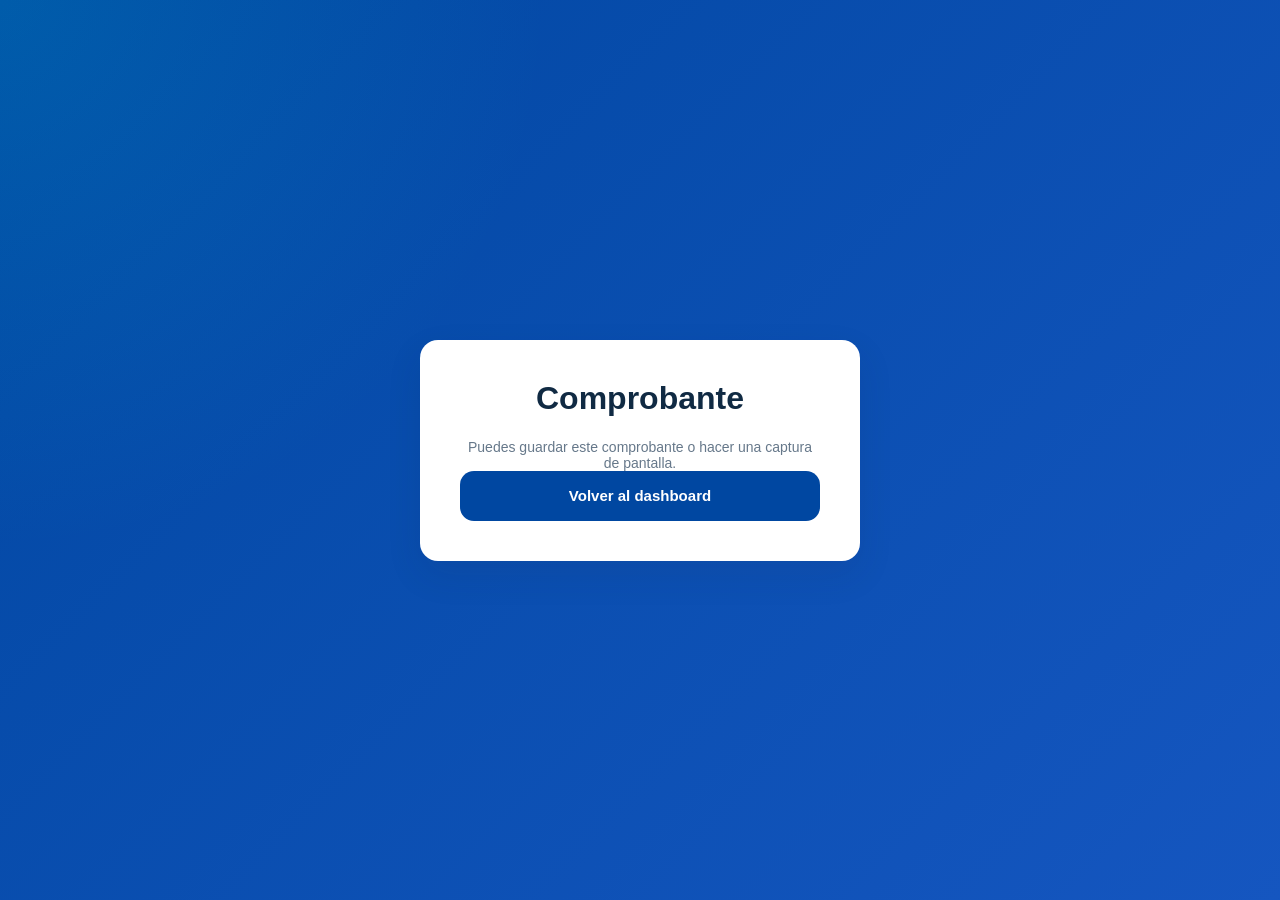
==== comprobante.html @ f4be0f8c "Corrige operaciones, sesión, comprobantes y detalle de movimientos" ====
<!doctype html><html lang="es"><head><meta charset="UTF-8"><meta name="viewport" content="width=device-width,initial-scale=1"><title>Comprobante</title><link rel="stylesheet" href="css/variables.css"><link rel="stylesheet" href="css/global.css"></head><body><main class="auth-page"><section class="auth-card"><h1 class="title">Comprobante</h1><div id="receiptBox"></div><p class="small">Puedes guardar este comprobante o hacer una captura de pantalla.</p><a href="dashboard.html" class="btn btn-primary">Volver al dashboard</a></section></main><script src="js/storage.js"></script><script>const data=JSON.parse(localStorage.getItem('banca360LastReceipt')||'null');const box=document.querySelector('#receiptBox');if(data){box.innerHTML=`<p><strong>${data.title}</strong></p><p>ID: ${data.tx.id}</p><p>Fecha: ${data.tx.date}</p><p>Descripción: ${data.tx.description}</p><p>Monto: Bs. ${data.tx.amount.toFixed(2)}</p>`;} </script></body></html>
---- css/variables.css ----
:root {
  --primary: #0047a1;
  --primary-2: #1556c0;
  --cyan: #00bcd4;
  --success: #26a69a;
  --danger: #e53935;
  --warning: #f9a825;
  --bg: #f5f7fa;
  --surface: #ffffff;
  --surface-2: #eef3f8;
  --text: #102a43;
  --muted: #66788a;
  --border: #d9e2ec;
  --shadow: 0 14px 35px rgba(16, 42, 67, 0.1);
  --radius: 18px;
}
body.dark {
  --primary: #0a2e5c;
  --primary-2: #173a84;
  --cyan: #00bcd4;
  --success: #26a69a;
  --danger: #ff5a5f;
  --warning: #ffd166;
  --bg: #0f172a;
  --surface: #121c2f;
  --surface-2: #1d293d;
  --text: #f8fafc;
  --muted: #aab7c4;
  --border: #26384f;
  --shadow: 0 18px 40px rgba(0, 0, 0, 0.28);
}
---- css/global.css ----
@import url("variables.css");

* {
  margin: 0;
  padding: 0;
  box-sizing: border-box;
}

html {
  font-size: 16px;
}

body {
  min-height: 100vh;
  font-family: "Poppins", sans-serif;
  background: var(--bg);
  color: var(--text);
}

a {
  text-decoration: none;
}

button,
input {
  font-family: inherit;
}
button {
  border: none;
  cursor: pointer;
}

img {
  max-width: 100%;
  display: block;
}

.auth-page {
  min-height: 100vh;
  padding: 32px;
  display: flex;
  justify-content: center;
  align-items: center;
  background:
    radial-gradient(
      circle at top left,
      rgba(0, 188, 212, 0.18),
      transparent 35%
    ),
    linear-gradient(135deg, var(--primary), var(--primary-2));
}

.auth-card {
  width: 100%;
  max-width: 440px;
  padding: 40px;
  border-radius: var(--radius);
  background: var(--surface);
  box-shadow: var(--shadow);
}

.auth-logo {
  display: flex;
  justify-content: center;
  margin-bottom: 24px;
}
.auth-logo img {
  width: 180px;
}

.title {
  font-size: 32px;
  font-weight: 800;
  text-align: center;
  margin-bottom: 8px;
}

.subtitle {
  color: var(--muted);
  text-align: center;
  margin-bottom: 32px;
}
.form-group {
  margin-bottom: 18px;
}

.form-group label {
  display: block;
  font-size: 14px;
  font-weight: 600;
  margin-bottom: 8px;
}

.input-wrap {
  height: 52px;
  padding: 0 16px;
  border: 1px solid var(--border);
  border-radius: 14px;
  background: var(--surface-2);
  display: flex;
  align-items: center;
  gap: 12px;
}

.input-wrap i {
  color: var(--muted);
}

.input-wrap input {
  width: 100%;
  border: none;
  outline: none;
  background: transparent;
  color: var(--text);
  font-size: 15px;
}

.input-wrap input::placeholder {
  color: var(--muted);
}

.input-wrap:focus-within {
  border-color: var(--cyan);
  box-shadow: 0 0 0 4px rgba(0, 188, 212, 0.15);
}
.btn {
  min-height: 50px;
  padding: 0 20px;
  border-radius: 14px;
  font-size: 15px;
  font-weight: 700;
  transition: 0.2s ease;
}

.btn-primary {
  width: 100%;
  color: white;
  background: var(--primary);
}

.btn-primary:hover {
  transform: translateY(-2px);
  box-shadow: 0 12px 22px rgba(0, 71, 161, 0.25);
}

.theme-toggle {
  background: var(--surface-2);
  color: var(--text);
}

.small {
  margin-top: 22px;
  font-size: 14px;
  text-align: center;
  color: var(--muted);
}

.link {
  color: var(--primary);
  font-weight: 700;
}

.error {
  min-height: 20px;
  margin-bottom: 12px;
  font-size: 14px;
  color: var(--danger);
}

@media (max-width: 480px) {
  .auth-page {
    padding: 20px;
    align-items: flex-start;
  }

  .auth-card {
    padding: 28px 22px;
    margin-top: 32px;
  }

  .title {
    font-size: 26px;
  }

  .auth-logo img {
    width: 150px;
  }
}
.auth-card-register {
  max-width: 520px;
}

.password-info {
  margin-bottom: 16px;
  font-size: 13px;
  color: var(--muted);
}

.password-eye {
  cursor: pointer;
  transition: 0.2s ease;
}

.password-eye:hover {
  color: var(--primary);
}

@media (max-width: 480px) {
  .auth-card-register {
    padding: 28px 20px;
  }
}

select {
  width: 100%;
  border: none;
  outline: none;
  background: transparent;
  color: var(--text);
  font-family: inherit;
  font-size: 15px;
  cursor: pointer;
}

select option {
  color: #102a43;
}

/* estilos para el landingpage */
.landing-header {
  width: 100%;
  background: var(--surface);
  border-bottom: 1px solid var(--border);
  position: sticky;
  top: 0;
  z-index: 20;
}

.navbar {
  width: min(1180px, calc(100% - 40px));
  min-height: 82px;
  margin: 0 auto;
  display: flex;
  align-items: center;
  justify-content: space-between;
  gap: 24px;
}

.navbar-logo img {
  width: 155px;
}

.navbar-links {
  display: flex;
  align-items: center;
  gap: 28px;
}

.navbar-links a {
  color: var(--muted);
  font-size: 14px;
  font-weight: 600;
}

.navbar-links a:hover {
  color: var(--primary);
}

.navbar-actions {
  display: flex;
  align-items: center;
  gap: 12px;
}

.btn-secondary {
  background: var(--surface-2);
  color: var(--text);
  border: 1px solid var(--border);
}

.btn-nav {
  width: auto;
  min-height: 46px;
  display: inline-flex;
  align-items: center;
}

.hero {
  width: min(1180px, calc(100% - 40px));
  min-height: calc(100vh - 82px);
  margin: 0 auto;
  display: flex;
  align-items: center;
  gap: 56px;
}

.hero-content {
  flex: 1;
}

.badge {
  width: fit-content;
  margin-bottom: 20px;
  padding: 10px 14px;
  border-radius: 999px;
  background: rgba(0, 188, 212, 0.12);
  color: var(--primary);
  font-size: 14px;
  font-weight: 700;
  display: flex;
  align-items: center;
  gap: 8px;
}

.hero h1 {
  max-width: 660px;
  font-size: clamp(42px, 6vw, 72px);
  line-height: 1;
  font-weight: 900;
  letter-spacing: -2px;
  margin-bottom: 24px;
}

.hero-content > p {
  max-width: 620px;
  color: var(--muted);
  font-size: 17px;
  line-height: 1.8;
}

.hero-actions {
  margin-top: 34px;
  display: flex;
  align-items: center;
  gap: 14px;
}

.hero-actions .btn {
  width: auto;
  display: inline-flex;
  align-items: center;
  justify-content: center;
}

.hero-card {
  flex: 0.85;
  padding: 28px;
  border-radius: 28px;
  background: var(--surface);
  box-shadow: var(--shadow);
}

.bank-card-preview {
  min-height: 230px;
  padding: 28px;
  border-radius: 26px;
  background: linear-gradient(135deg, var(--primary), var(--cyan));
  color: #fff;
  display: flex;
  justify-content: space-between;
  align-items: flex-start;
}

.bank-card-preview p {
  opacity: 0.85;
  margin-bottom: 14px;
}

.bank-card-preview h2 {
  font-size: 32px;
}

.quick-actions {
  margin-top: 20px;
  display: flex;
  gap: 14px;
}

.quick-actions div {
  flex: 1;
  padding: 18px 12px;
  border-radius: 18px;
  background: var(--surface-2);
  color: var(--text);
  text-align: center;
}

.quick-actions i {
  display: block;
  margin-bottom: 8px;
  color: var(--primary);
  font-size: 22px;
}

.quick-actions span {
  font-size: 13px;
  font-weight: 700;
}

.landing-section {
  width: min(1180px, calc(100% - 40px));
  margin: 0 auto;
  padding: 82px 0;
}

.section-title {
  text-align: center;
  margin-bottom: 36px;
}

.section-title h2 {
  font-size: 36px;
  margin-bottom: 12px;
}

.section-title p {
  max-width: 700px;
  margin: 0 auto;
  color: var(--muted);
  line-height: 1.7;
}

.features {
  display: flex;
  gap: 22px;
}

.feature-card {
  flex: 1;
  padding: 28px;
  border-radius: var(--radius);
  background: var(--surface);
  box-shadow: var(--shadow);
}

.feature-card i {
  font-size: 30px;
  color: var(--primary);
  margin-bottom: 18px;
}

.feature-card h3 {
  margin-bottom: 10px;
}

.feature-card p {
  color: var(--muted);
  line-height: 1.6;
}

.landing-section-alt {
  width: 100%;
  background: var(--surface);
  padding-inline: 20px;
}

.services-list {
  display: flex;
  justify-content: center;
  flex-wrap: wrap;
  gap: 14px;
}

.services-list span {
  padding: 12px 18px;
  border-radius: 999px;
  background: var(--surface);
  border: 1px solid var(--border);
  color: var(--text);
  font-weight: 700;
}

.landing-error {
  margin-top: 18px;
}

@media (max-width: 900px) {
  .navbar {
    flex-wrap: wrap;
    padding: 18px 0;
  }

  .navbar-links {
    order: 3;
    width: 100%;
    justify-content: center;
    flex-wrap: wrap;
  }

  .hero {
    min-height: auto;
    padding: 70px 0;
    flex-direction: column;
    text-align: center;
  }

  .badge,
  .hero-actions {
    margin-left: auto;
    margin-right: auto;
  }

  .features {
    flex-direction: column;
  }

  .hero-card {
    width: 100%;
  }
}

@media (max-width: 560px) {
  .navbar {
    width: min(100% - 24px, 1180px);
  }

  .navbar-actions {
    width: 100%;
    flex-direction: column;
  }

  .navbar-actions .btn,
  .navbar-actions .btn-nav {
    width: 100%;
    justify-content: center;
  }

  .hero {
    width: min(100% - 24px, 1180px);
  }

  .hero-actions {
    flex-direction: column;
  }

  .hero-actions .btn {
    width: 100%;
  }

  .quick-actions {
    flex-direction: column;
  }
}
/* estilos para el dashboard */
.app-layout {
  min-height: 100vh;
  display: flex;
  background: var(--bg);
}

.sidebar {
  width: 280px;
  padding: 28px;
  background: var(--surface);
  border-right: 1px solid var(--border);
  display: flex;
  flex-direction: column;
  gap: 32px;
}

/* --- Mejora del Logo en el Sidebar --- */
.sidebar-logo img {
  height: 55px; /* Aumentado de tamaño para mayor impacto */
  width: auto;
  margin: 0 auto;
  transition: transform 0.3s ease;
}

.sidebar-logo:hover img {
  transform: scale(1.05); /* Pequeño efecto al pasar el mouse */
}

.sidebar-menu {
  display: flex;
  flex-direction: column;
  gap: 10px;
}

.sidebar-menu a {
  padding: 14px 16px;
  border-radius: 14px;
  color: var(--muted);
  font-weight: 700;
  display: flex;
  align-items: center;
  gap: 12px;
}

.sidebar-menu a:hover,
.sidebar-menu a.active {
  background: var(--surface-2);
  color: var(--primary);
}

.dashboard-main {
  flex: 1;
  padding: 32px;
}

.dashboard-header {
  display: flex;
  align-items: center;
  justify-content: space-between;
  gap: 24px;
  margin-bottom: 32px;
}

.welcome-text {
  color: var(--muted);
  font-weight: 600;
}

.dashboard-header h1 {
  font-size: 34px;
}

.header-actions {
  display: flex;
  align-items: center;
  gap: 12px;
}

.icon-btn,
.logout-btn,
.balance-eye {
  min-height: 46px;
  padding: 0 16px;
  border-radius: 14px;
  background: var(--surface);
  color: var(--text);
  border: 1px solid var(--border);
  font-weight: 700;
}

.logout-btn {
  display: flex;
  align-items: center;
  gap: 8px;
}

.dashboard-grid {
  display: flex;
  gap: 22px;
  margin-bottom: 24px;
}

.balance-card,
.summary-card,
.transactions-card {
  border-radius: 24px;
  background: var(--surface);
  box-shadow: var(--shadow);
}

.balance-card {
  flex: 2;
  padding: 28px;
  color: white;
  background: linear-gradient(135deg, var(--primary), var(--cyan));
}

.balance-card-header {
  display: flex;
  justify-content: space-between;
  gap: 20px;
}

.balance-card p {
  opacity: 0.9;
}

.balance-card h2 {
  margin-top: 10px;
  font-size: 36px;
}

.balance-eye {
  background: rgba(255, 255, 255, 0.15);
  color: white;
  border-color: rgba(255, 255, 255, 0.25);
}

.account-number {
  margin-top: 34px;
}

.summary-card {
  flex: 1;
  padding: 28px;
}

.summary-card h3 {
  margin-bottom: 20px;
}

.summary-row {
  padding: 14px 0;
  border-bottom: 1px solid var(--border);
  display: flex;
  justify-content: space-between;
  gap: 16px;
}

.success-text {
  color: var(--success);
}

.danger-text {
  color: var(--danger);
}

.quick-menu {
  margin-bottom: 24px;
  display: flex;
  gap: 18px;
}

/* --- Botones de Operaciones Dinámicos (Quick Cards) --- */
.quick-card {
  flex: 1;
  min-height: 120px;
  padding: 20px;
  background: var(--primary) !important;
  border: none;
  position: relative;
  overflow: hidden;
  transition: background 0.3s ease, box-shadow 0.3s ease;
  display: flex;
  flex-direction: column;
  align-items: center;
  justify-content: center;
  z-index: 1;
  border-radius: var(--radius);
  /* Agregado: Forzamos que todo el texto base sea blanco */
  color: #ffffff !important; 
}

/* Forzamos que cualquier texto (h3, p, span) sea blanco */
.quick-card h3, 
.quick-card p,
.quick-card span {
  color: #ffffff !important;
  text-align: center;
  margin: 0;
}

/* El icono lo mantenemos en cian para que resalte */
.quick-card i {
  color: var(--cyan) !important; 
  font-size: 1.8rem;
  margin-bottom: 12px;
}

/* Movimiento interno suave */
.quick-card > * {
  transition: transform 0.3s cubic-bezier(0.4, 0, 0.2, 1);
  pointer-events: none;
}

.quick-card:hover {
  background: var(--primary-2) !important;
  box-shadow: 0 12px 24px rgba(0, 71, 161, 0.3);
}

.quick-card:hover > * {
  transform: translateY(-5px); 
}

/* Efecto de brillo */
.quick-card::after {
  content: '';
  position: absolute;
  top: 0;
  left: -100%;
  width: 100%;
  height: 100%;
  background: linear-gradient(
    90deg,
    transparent,
    rgba(255, 255, 255, 0.1),
    transparent
  );
  transition: 0.5s;
  z-index: -1;
}

.quick-card:hover::after {
  left: 100%;
}

.transactions-card {
  padding: 28px;
}

.section-header {
  margin-bottom: 22px;
  display: flex;
  align-items: center;
  justify-content: space-between;
}

.section-header a {
  color: var(--primary);
  font-weight: 800;
}

.transaction-list {
  display: flex;
  flex-direction: column;
  gap: 14px;
}

.transaction-item {
  padding: 16px;
  border: 1px solid var(--border);
  border-radius: 18px;
  display: flex;
  align-items: center;
  gap: 16px;
}

.transaction-item div:nth-child(2) {
  flex: 1;
}

.transaction-item p {
  color: var(--muted);
  font-size: 14px;
}

.transaction-icon {
  width: 46px;
  height: 46px;
  border-radius: 14px;
  display: flex;
  align-items: center;
  justify-content: center;
}

.transaction-icon.income {
  background: rgba(38, 166, 154, 0.12);
  color: var(--success);
}

.transaction-icon.outcome {
  background: rgba(229, 57, 53, 0.12);
  color: var(--danger);
}

@media (max-width: 900px) {
  .app-layout {
    flex-direction: column;
  }

  .sidebar {
    width: 100%;
    border-right: none;
    border-bottom: 1px solid var(--border);
  }

  .sidebar-menu {
    flex-direction: row;
    overflow-x: auto;
  }

  .sidebar-menu a {
    white-space: nowrap;
  }

  .dashboard-grid {
    flex-direction: column;
  }

  .quick-menu {
    flex-wrap: wrap;
  }

  .quick-card {
    min-width: calc(50% - 9px);
  }
}

@media (max-width: 560px) {
  .dashboard-main {
    padding: 22px;
  }

  .dashboard-header {
    flex-direction: column;
    align-items: flex-start;
  }

  .header-actions {
    width: 100%;
    flex-wrap: wrap;
  }

  .header-actions button {
    flex: 1;
  }

  .dashboard-header h1 {
    font-size: 28px;
  }

  .balance-card h2 {
    font-size: 28px;
  }

  .quick-menu {
    flex-direction: column;
  }

  .transaction-item {
    align-items: flex-start;
  }
}

.hidden {
  display: none;
}

.btn {
  display: inline-flex;
  align-items: center;
  justify-content: center;
  gap: 10px;
}

.spinner {
  width: 18px;
  height: 18px;
  border: 3px solid rgba(255, 255, 255, 0.45);
  border-top-color: #ffffff;
  border-radius: 50%;
  animation: spin 0.8s linear infinite;
}

.btn.loading {
  opacity: 0.85;
  pointer-events: none;
}

@keyframes spin {
  to {
    transform: rotate(360deg);
  }
}
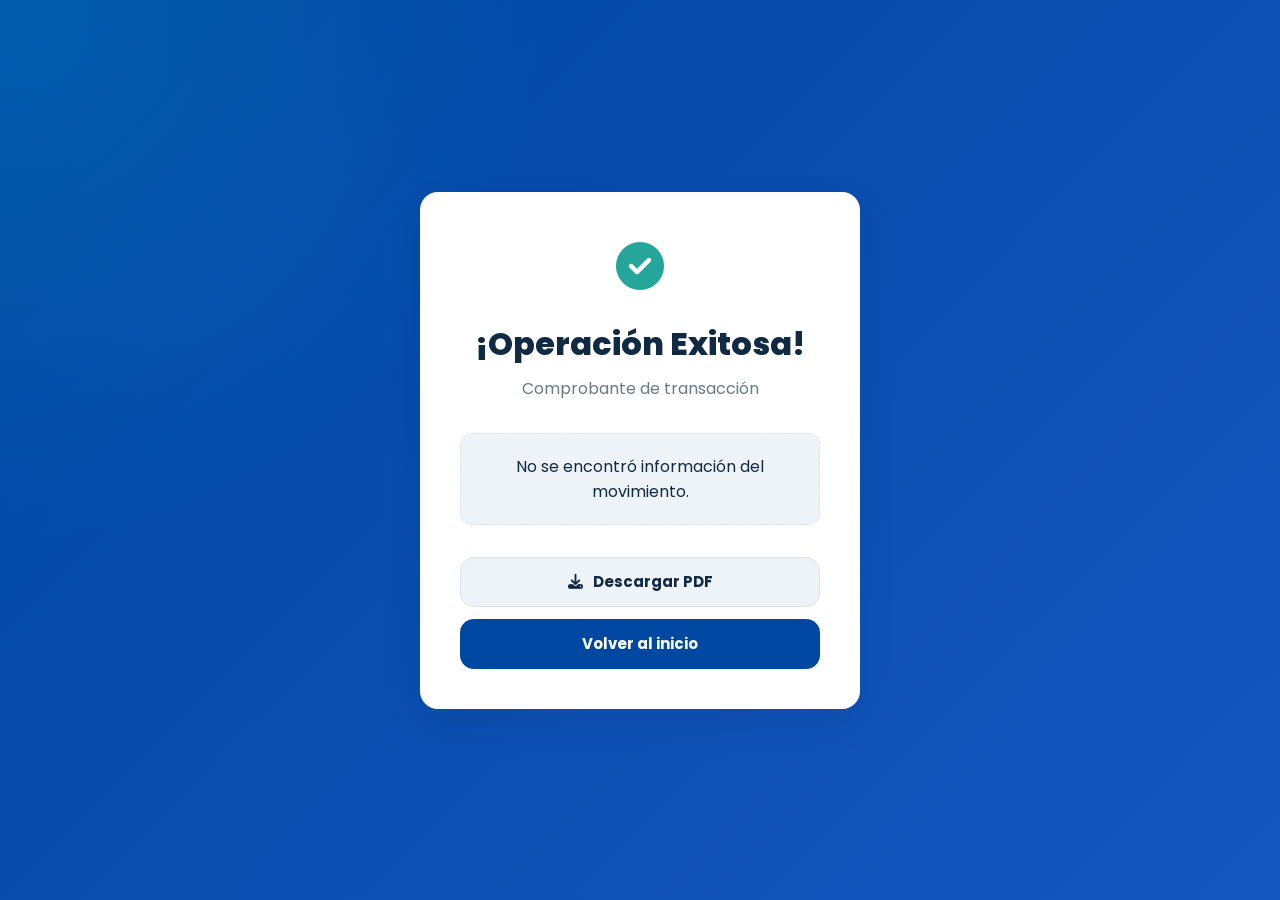
==== commit ac03e6ea: "fix: corrección de UI, bugs de sesión y validaciones en formularios" ====
--- a/comprobante.html
+++ b/comprobante.html
@@ -1 +1,66 @@
-<!doctype html><html lang="es"><head><meta charset="UTF-8"><meta name="viewport" content="width=device-width,initial-scale=1"><title>Comprobante</title><link rel="stylesheet" href="css/variables.css"><link rel="stylesheet" href="css/global.css"></head><body><main class="auth-page"><section class="auth-card"><h1 class="title">Comprobante</h1><div id="receiptBox"></div><p class="small">Puedes guardar este comprobante o hacer una captura de pantalla.</p><a href="dashboard.html" class="btn btn-primary">Volver al dashboard</a></section></main><script src="js/storage.js"></script><script>const data=JSON.parse(localStorage.getItem('banca360LastReceipt')||'null');const box=document.querySelector('#receiptBox');if(data){box.innerHTML=`<p><strong>${data.title}</strong></p><p>ID: ${data.tx.id}</p><p>Fecha: ${data.tx.date}</p><p>Descripción: ${data.tx.description}</p><p>Monto: Bs. ${data.tx.amount.toFixed(2)}</p>`;} </script></body></html>
+<!doctype html>
+<html lang="es">
+  <head>
+    <meta charset="UTF-8" />
+    <meta name="viewport" content="width=device-width, initial-scale=1.0" />
+    <title>Banca 360 | Comprobante</title>
+    <link rel="icon" href="assets/isotipo.svg" />
+    <link rel="preconnect" href="https://fonts.googleapis.com" />
+    <link rel="preconnect" href="https://fonts.gstatic.com" crossorigin />
+    <link
+      href="https://fonts.googleapis.com/css2?family=Poppins:wght@400;500;600;700;800&display=swap"
+      rel="stylesheet"
+    />
+    <link
+      rel="stylesheet"
+      href="https://cdnjs.cloudflare.com/ajax/libs/font-awesome/6.5.2/css/all.min.css"
+    />
+    <link rel="stylesheet" href="css/variables.css" />
+    <link rel="stylesheet" href="css/global.css" />
+  </head>
+  <body>
+    <main class="auth-page">
+      <section class="auth-card auth-card-center">
+        <div class="success-icon-large">
+          <i class="fa-solid fa-circle-check"></i>
+        </div>
+
+        <h1 class="title">¡Operación Exitosa!</h1>
+        <p class="subtitle" id="receiptTitle">Comprobante de transacción</p>
+
+        <div id="receiptBox" class="receipt-data"></div>
+
+        <div class="action-buttons-col">
+          <button class="btn btn-secondary" onclick="window.print()">
+            <i class="fa-solid fa-download"></i> Descargar PDF
+          </button>
+          <a href="dashboard.html" class="btn btn-primary">Volver al inicio</a>
+        </div>
+      </section>
+    </main>
+
+    <script src="js/storage.js"></script>
+    <script>
+      const data = JSON.parse(
+        localStorage.getItem("banca360LastReceipt") || "null",
+      );
+      const box = document.querySelector("#receiptBox");
+      const titleEl = document.querySelector("#receiptTitle");
+
+      if (data) {
+        titleEl.textContent = data.title;
+        box.innerHTML = `
+                <div class="receipt-row"><span>Referencia:</span> <strong>#${data.tx.id}</strong></div>
+                <div class="receipt-row"><span>Fecha:</span> <strong>${data.tx.date}</strong></div>
+                <div class="receipt-row"><span>Descripción:</span> <strong>${data.tx.description}</strong></div>
+                <div class="receipt-amount">
+                    <span>Monto Total</span>
+                    <h2>Bs. ${data.tx.amount.toFixed(2)}</h2>
+                </div>
+            `;
+      } else {
+        box.innerHTML = "<p>No se encontró información del movimiento.</p>";
+      }
+    </script>
+  </body>
+</html>
--- a/css/global.css
+++ b/css/global.css
@@ -724,7 +724,9 @@
   border: none;
   position: relative;
   overflow: hidden;
-  transition: background 0.3s ease, box-shadow 0.3s ease;
+  transition:
+    background 0.3s ease,
+    box-shadow 0.3s ease;
   display: flex;
   flex-direction: column;
   align-items: center;
@@ -732,11 +734,11 @@
   z-index: 1;
   border-radius: var(--radius);
   /* Agregado: Forzamos que todo el texto base sea blanco */
-  color: #ffffff !important; 
+  color: #ffffff !important;
 }
 
 /* Forzamos que cualquier texto (h3, p, span) sea blanco */
-.quick-card h3, 
+.quick-card h3,
 .quick-card p,
 .quick-card span {
   color: #ffffff !important;
@@ -746,7 +748,7 @@
 
 /* El icono lo mantenemos en cian para que resalte */
 .quick-card i {
-  color: var(--cyan) !important; 
+  color: var(--cyan) !important;
   font-size: 1.8rem;
   margin-bottom: 12px;
 }
@@ -763,12 +765,12 @@
 }
 
 .quick-card:hover > * {
-  transform: translateY(-5px); 
+  transform: translateY(-5px);
 }
 
 /* Efecto de brillo */
 .quick-card::after {
-  content: '';
+  content: "";
   position: absolute;
   top: 0;
   left: -100%;
@@ -946,3 +948,196 @@
     transform: rotate(360deg);
   }
 }
+
+/* =========================================
+   COMPROBANTE Y SESIÓN FINALIZADA
+========================================= */
+.auth-card-center {
+  text-align: center;
+}
+.auth-card-narrow {
+  max-width: 400px;
+  margin: 0 auto;
+}
+.success-icon-large {
+  color: var(--success);
+  font-size: 48px;
+  margin-bottom: 16px;
+}
+.icon-circle-large {
+  background: var(--surface-2);
+  width: 80px;
+  height: 80px;
+  border-radius: 50%;
+  display: flex;
+  align-items: center;
+  justify-content: center;
+  margin: 0 auto 24px;
+}
+.icon-circle-large i {
+  font-size: 32px;
+  color: var(--primary);
+}
+.action-buttons-col {
+  display: flex;
+  gap: 12px;
+  flex-direction: column;
+  margin-top: 32px;
+}
+
+.receipt-data {
+  margin: 24px 0;
+  padding: 20px;
+  background: var(--surface-2);
+  border-radius: 12px;
+  border: 1px dashed var(--border);
+}
+.receipt-row {
+  display: flex;
+  justify-content: space-between;
+  margin-bottom: 12px;
+  font-size: 14px;
+}
+.receipt-row span {
+  color: var(--muted);
+}
+.receipt-row strong {
+  color: var(--text);
+}
+.receipt-amount {
+  text-align: center;
+  margin-top: 15px;
+  padding-top: 15px;
+  border-top: 1px solid var(--border);
+}
+.receipt-amount h2 {
+  color: var(--primary);
+  font-size: 24px;
+}
+
+/* =========================================
+   DETALLE DE MOVIMIENTO
+========================================= */
+.detail-card {
+  background: var(--surface);
+  padding: 32px;
+  border-radius: var(--radius);
+  box-shadow: var(--shadow);
+  max-width: 500px;
+  margin: 0 auto;
+}
+.detail-header {
+  text-align: center;
+  margin-bottom: 28px;
+}
+.detail-icon {
+  width: 70px;
+  height: 70px;
+  border-radius: 50%;
+  display: flex;
+  align-items: center;
+  justify-content: center;
+  font-size: 30px;
+  margin: 0 auto 16px;
+}
+.detail-icon.income {
+  background: rgba(38, 166, 154, 0.12);
+  color: var(--success);
+}
+.detail-icon.outcome {
+  background: rgba(229, 57, 53, 0.12);
+  color: var(--danger);
+}
+
+.detail-amount {
+  font-size: 34px;
+  font-weight: 800;
+  margin-bottom: 8px;
+}
+.detail-list {
+  border-top: 1px dashed var(--border);
+  margin-top: 24px;
+  padding-top: 24px;
+}
+.detail-item {
+  display: flex;
+  justify-content: space-between;
+  margin-bottom: 16px;
+  font-size: 15px;
+}
+.detail-item span {
+  color: var(--muted);
+  font-weight: 500;
+}
+.detail-item strong {
+  color: var(--text);
+  text-align: right;
+}
+.back-btn-container {
+  text-align: center;
+  margin-top: 30px;
+}
+
+/* =========================================
+   HISTORIAL DE MOVIMIENTOS
+========================================= */
+.filters-card {
+  background: var(--surface);
+  padding: 20px;
+  border-radius: var(--radius);
+  margin-bottom: 24px;
+  box-shadow: var(--shadow);
+  display: flex;
+  gap: 12px;
+  align-items: center;
+  flex-wrap: wrap;
+}
+
+.filters-label {
+  font-weight: 700;
+  color: var(--muted);
+}
+
+.empty-state {
+  text-align: center;
+  padding: 40px;
+  color: var(--muted);
+}
+
+.empty-state i {
+  font-size: 48px;
+  margin-bottom: 16px;
+  opacity: 0.5;
+}
+
+.transaction-link {
+  display: flex;
+  gap: 16px;
+  align-items: center;
+  width: 100%;
+  color: inherit;
+}
+
+.transaction-details {
+  flex: 1;
+}
+
+.transaction-title {
+  margin: 0;
+  font-size: 15px;
+}
+
+.transaction-date {
+  margin: 0;
+  font-size: 13px;
+  color: var(--muted);
+}
+
+.transaction-amount {
+  font-size: 15px;
+}
+
+.transaction-arrow {
+  color: var(--border);
+  font-size: 12px;
+}
